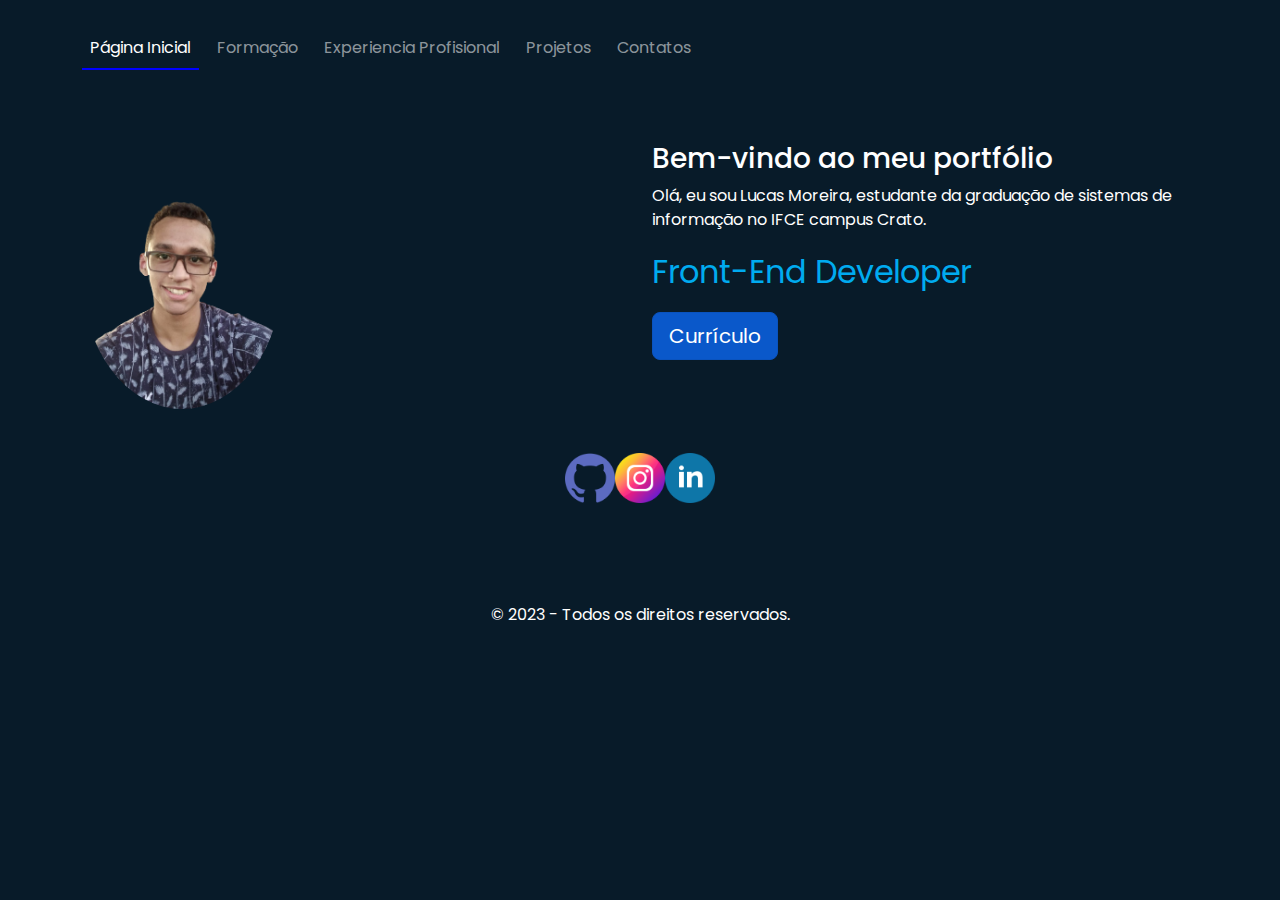
==== index.html @ 99c77051 "Commit inicial" ====
<!DOCTYPE html>
<html lang="pt-br">

<head>
  <meta charset="UTF-8">
  <meta name="viewport" content="width=device-width, initial-scale=1.0">
  <title>Meu Site</title>
  <link rel="stylesheet" href="https://cdn.jsdelivr.net/npm/bootstrap@5.3.0/dist/css/bootstrap.min.css">
  <link rel="stylesheet" href="assets/css/style.css">
  <meta name="viewport" content="width=device-width, initial-scale=1.0, user-scalable=no">
</head>

<body>
  <header>
    <nav class="navbar navbar-expand-lg navbar-dark ">
      <div class="container">
        <button class="navbar-toggler" type="button" data-bs-toggle="collapse" data-bs-target="#navbarNav"
          aria-controls="navbarNav" aria-expanded="false" aria-label="Toggle navigation">
          <span class="navbar-toggler-icon"></span>
        </button>
        <div class="collapse navbar-collapse" id="navbarNav">
          <ul class="navbar-nav">
            <li class="nav-item">
              <a id="pagina-inicial-link" class="nav-link active" href="#">Página Inicial</a>
            </li>
            <li class="nav-item">
              <a id="formacao-link" class="nav-link" href="Pages/formacao.html">Formação</a>
            </li>
            <li class="nav-item">
              <a id="atuação-link" class="nav-link" href="Pages/experienciaProfissional.html">Experiencia
                Profisional</a>
            </li>
            <li class="nav-item">
              <a id="projetos-link" class="nav-link" href="Pages/projetos.html">Projetos</a>
            </li>
            <li class="nav-item">
              <a class="nav-link" href="Pages/Contatos.html">Contatos</a>
            </li>
          </ul>
        </div>
      </div>
    </nav>
  </header>

  <main class="container mt-4">
    <div class="row">
      <div class="col-md-6">
        <div class="image-text-container text-center">
          <img src="assets/img/lucasg - Copia.png" alt="Descrição da imagem" class="img-fluid rounded-circle">
        </div>
      </div>
      <div class="col-md-6">
        <div class="text-container">
          <h3>Bem-vindo ao meu portfólio</h3>
          <p>Olá, eu sou Lucas Moreira, estudante da graduação de sistemas de informação no IFCE campus Crato.</p>
          <p class="textoAzul">Front-End Developer</p>
          <a href="assets/pdf/Curriculo_Lucas.pdf" class="btn btn-primary btn-lg active buttonLinkedin" role="button"
            aria-pressed="true" download target="_blank">Currículo</a>
        </div>
      </div>
    </div>
  </main>

  <footer class=" text-white text-center py-4">
    <div class="linksRedes">
      <a href="https://github.com/LucasMoreiraDK" target="_blank" class="gitlink"><img src="assets/img/github.png"
          class="logoRodape"></a>
      <a href="https://www.instagram.com/lcs_moreira127/" target="_blank" class="instalink"><img
          src="assets/img/instagram.png" class="logoRodape"></a>
      <a href="https://www.linkedin.com/in/lucas-moreira-745a691a1" target="_blank" class="linkedlink"><img
          src="assets/img/linkedin.png" class="logoRodape"></a>
    </div>
    <p>&copy; 2023 - Todos os direitos reservados.</p>
  </footer>

  <script src="https://cdn.jsdelivr.net/npm/bootstrap@5.3.0/dist/js/bootstrap.bundle.min.js"></script>

</body>

</html>
---- assets/css/style.css ----
@import url('https://fonts.googleapis.com/css2?family=Inter:wght@500&family=Poppins:wght@500&display=swap');


body {
    background-color: #081b29;
    color: #fff;
    font-family: poppins , sans-serif;
  }

  header {
    background-color: #081b29;
    padding: 20px;
  }

  nav ul {
    list-style-type: none;
    margin: 0;
    padding: 0;
  }

  nav ul li {
    display: inline;
    margin-right: 10px;
  }

  nav ul li a {
    color: #fff;
    text-decoration: none;
    padding: 5px;
  }

  nav ul li a:hover {
    background-color: #333;
  }

  main {
    padding: 20px;
  }

  footer {
    background-color: #081b29;
    color: #fff;
    padding: 20px;
    text-align: center;
  }

  .image-text-container {
    display: flex;
    align-items: center;
  }
  
  .image-text-container img {
    width: 200px;
    height: auto; 
    border-radius: 50%;
  }
  
  .text-container {
     /* margin-left: 20px;*/
  }
  
  .textoAzul{
    color: #00abf0;
    font-size:xx-large;
  }


  .buttonLinkedin{
    margin-right: 115px;
  }

  .buttonLinkedin:hover{
    background: #081b29;
  }

  .buttonGithub:hover{
    background: #081b29;
  }

  .card:hover{
    transition: transform 1s ease;
    transform: scale(1.05);
    position: relative;
    z-index: 1;

  }

  .logoRodape {
    width: 50px; 
    height: auto; 
    
  }

  .espaco{
    margin-right: 90px;
  }

  .nav-item.active .nav-link {
    font-weight: bold;
    background-color: yellow;
  }
  
 .LinkContatos{
  text-decoration: none;
 }

.gitlink:hover{
  color: #6660C1;
 }

.instalink:hover{

  color: #f5cf2380;
}

.linkedlink:hover{
  color: #2B72A9;
}




.linksRedes{
  display: flex;
  justify-content: center; 
  align-items: center; 
  padding-bottom: 100px;
}

.formularioEmail{
  display: flex;
  justify-content: center; 
  align-items: center; 
  padding-bottom: 150px;
 
}

.apresentacaoMain{
  display: flex;
  justify-content: center; 
}

.EspacoVertical{
  padding-bottom: 200px;
}

.navbar-nav .nav-item .nav-link.active {
  border-bottom: 2px solid blue;
}
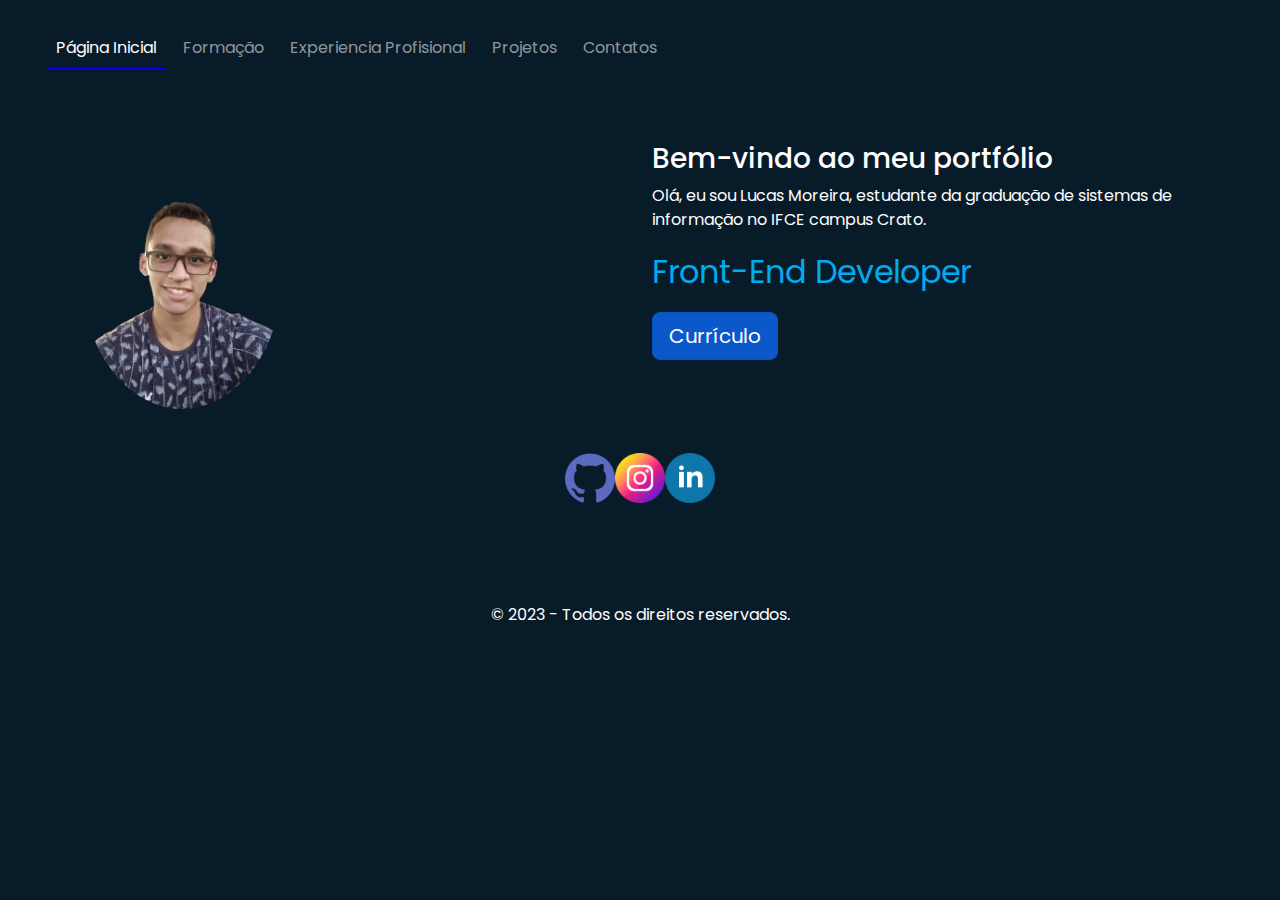
==== commit a98fb7ff: "Update menu" ====
--- a/index.html
+++ b/index.html
@@ -12,8 +12,9 @@
 
 <body>
   <header>
-    <nav class="navbar navbar-expand-lg navbar-dark ">
-      <div class="container">
+    <nav class="navbar navbar-expand-lg navbar-dark">
+      <div class="container-fluid">
+        <a class="navbar-brand" ></a>
         <button class="navbar-toggler" type="button" data-bs-toggle="collapse" data-bs-target="#navbarNav"
           aria-controls="navbarNav" aria-expanded="false" aria-label="Toggle navigation">
           <span class="navbar-toggler-icon"></span>
@@ -21,20 +22,19 @@
         <div class="collapse navbar-collapse" id="navbarNav">
           <ul class="navbar-nav">
             <li class="nav-item">
-              <a id="pagina-inicial-link" class="nav-link active" href="#">Página Inicial</a>
+              <a class="nav-link active" href="index.html">Página Inicial</a>
             </li>
             <li class="nav-item">
-              <a id="formacao-link" class="nav-link" href="Pages/formacao.html">Formação</a>
+              <a class="nav-link" href="Pages/formacao.html">Formação</a>
             </li>
             <li class="nav-item">
-              <a id="atuação-link" class="nav-link" href="Pages/experienciaProfissional.html">Experiencia
-                Profisional</a>
+              <a class="nav-link" href="Pages/experienciaProfissional.html">Experiencia Profisional</a>
             </li>
             <li class="nav-item">
-              <a id="projetos-link" class="nav-link" href="Pages/projetos.html">Projetos</a>
+              <a class="nav-link" href="Pages/projetos.html">Projetos</a>
             </li>
             <li class="nav-item">
-              <a class="nav-link" href="Pages/Contatos.html">Contatos</a>
+              <a class="nav-link " href="Pages/Contatos.html">Contatos</a>
             </li>
           </ul>
         </div>
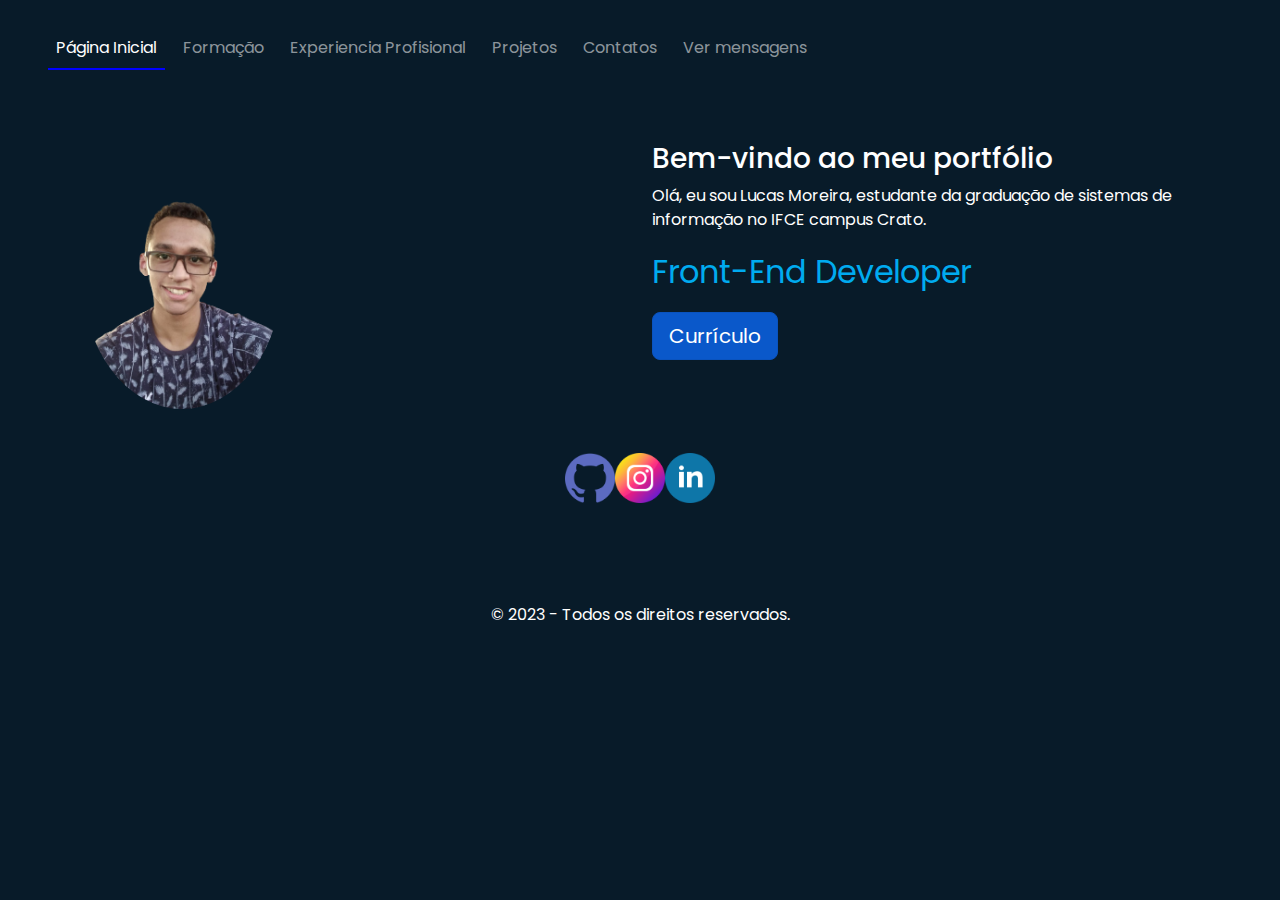
==== commit bf395720: "Commit requisiçoes do form" ====
--- a/index.html
+++ b/index.html
@@ -25,7 +25,7 @@
               <a class="nav-link active" href="index.html">Página Inicial</a>
             </li>
             <li class="nav-item">
-              <a class="nav-link" href="Pages/formacao.html">Formação</a>
+              <a class="nav-link " href="Pages/formacao.html">Formação</a>
             </li>
             <li class="nav-item">
               <a class="nav-link" href="Pages/experienciaProfissional.html">Experiencia Profisional</a>
@@ -34,7 +34,10 @@
               <a class="nav-link" href="Pages/projetos.html">Projetos</a>
             </li>
             <li class="nav-item">
-              <a class="nav-link " href="Pages/Contatos.html">Contatos</a>
+              <a class="nav-link" href="Pages/Contatos.html">Contatos</a>
+            </li>
+            <li class="nav-item">
+              <a class="nav-link " href="Pages/requisicoesForm.html">Ver mensagens</a>
             </li>
           </ul>
         </div>
@@ -77,4 +80,4 @@
 
 </body>
 
-</html>
+</html>--- a/assets/css/style.css
+++ b/assets/css/style.css
@@ -146,4 +146,9 @@
 
 .navbar-nav .nav-item .nav-link.active {
   border-bottom: 2px solid blue;
-}+}
+
+.cardDynamicCriado{
+  margin-bottom: 5px;
+  margin-top: 5px;
+}
